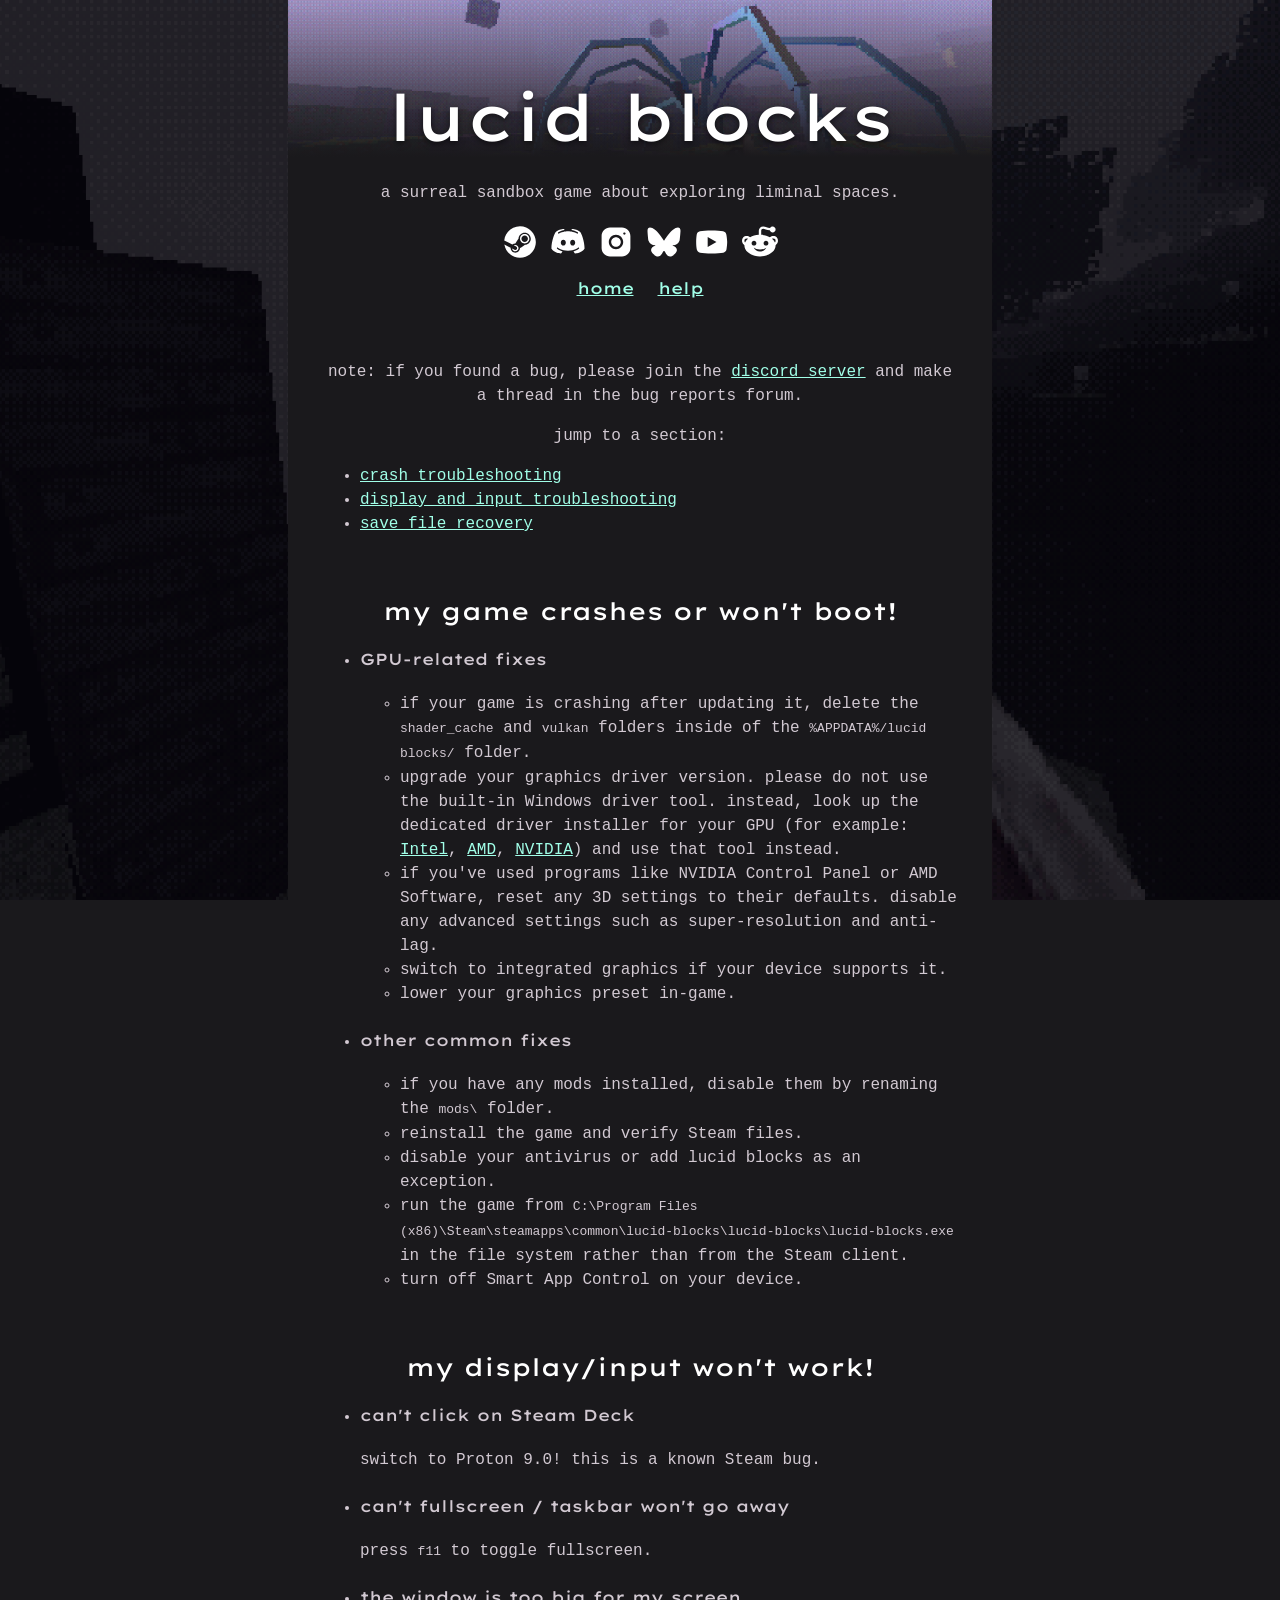
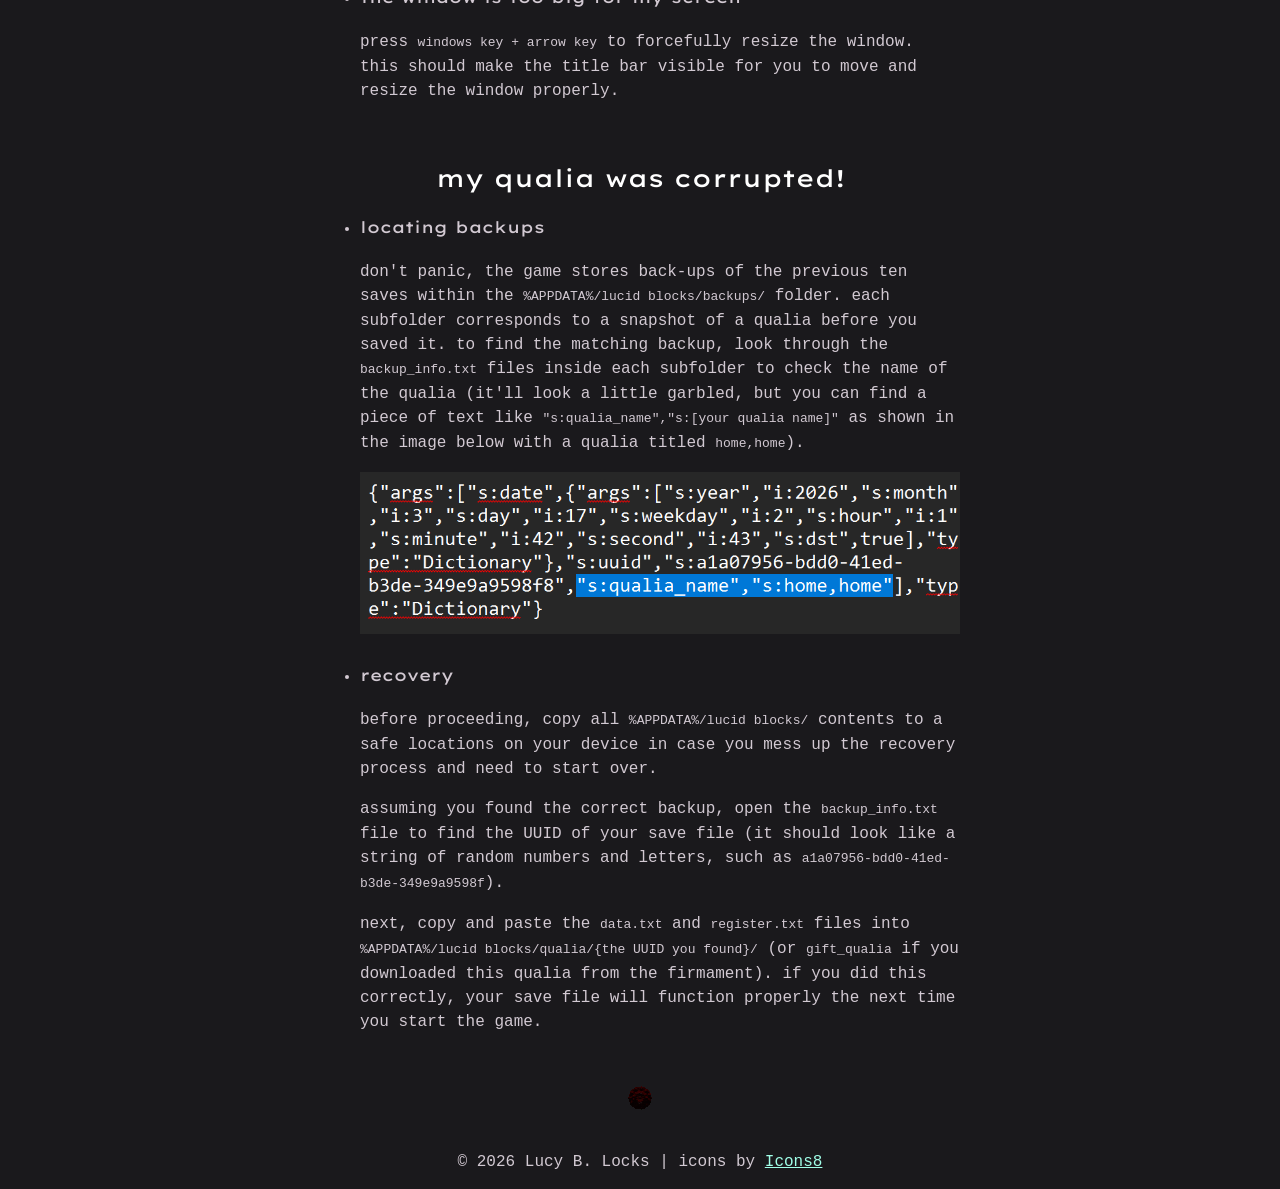
==== help.html @ 42e0522e "A lot more fanart, slight content fixes" ====
<!DOCTYPE HTML>
<html lang="en">
	<head>
		<title>lucid blocks help</title>
		<meta charset="utf-8" />
		<meta name="viewport" content="width=device-width, initial-scale=1, user-scalable=no" />
		<meta name="description" content="Lucid Blocks: A psychedelic voxel game about exploring liminal spaces.">
		<link rel="stylesheet" href="styles.css" />
        <link rel="preconnect" href="https://fonts.googleapis.com">
        <link rel="preconnect" href="https://fonts.gstatic.com" crossorigin>
        <link href="https://fonts.googleapis.com/css2?family=Lexend+Giga:wght@100..900&display=swap" rel="stylesheet">
		<link rel="icon" type="image/x-icon" href="images/icons/favicon.png">

		<script type="application/ld+json">
		{
		"@context": "https://schema.org",
		"@type": "TechArticle",
		"headline": "Lucid Blocks Help & Troubleshooting",
		"url": "https://lucidblocks.com/help.html",
		"description": "Troubleshooting guide for Lucid Blocks covering crashes, display and input issues, and save file recovery.",
		"about": {
			"@type": "VideoGame",
			"@id": "https://lucidblocks.com/#game"
		},
		"author": {
			"@type": "Person",
			"name": "Eric Alfaro",
			"url": "https://ericalfaro.dev"
		},
		"articleSection": ["Crash Troubleshooting", "Display and Input Troubleshooting", "Save File Recovery"]
		}
		</script>
	</head>
	<body>
		<div class="banner">
			<h1>lucid blocks</h1>
		</div>

		<section id="intro">
			<p>a surreal sandbox game about exploring liminal spaces. </p>
		</section>

		<nav id="social">
			<a target="_blank" class="icon" href="https://store.steampowered.com/app/3495730/Lucid_Blocks/"><img alt="Clickable link to the Lucid Blocks Steam page" src="images/icons/steam.svg"/></a>
			<a target="_blank" class="icon" href="https://discord.gg/lucidblocks">                   <img alt="Clickable link to the Lucid Blocks Discord server" src="images/icons/discord.svg"/></a>
			<a target="_blank" class="icon" href="https://www.instagram.com/lucy.b.locks/">                <img alt="Clickable link to the Lucid Blocks Instagram" src="images/icons/instagram.svg"/></a>
			<a target="_blank" class="icon" href="https://bsky.app/profile/ericalfaro.dev">                 <img alt="Clickable link to the Lucid Blocks Bluesky" src="images/icons/bluesky.svg"/></a>
			<a target="_blank" class="icon" href="www.youtube.com/@lucy_b_locks"><img alt="Clickable link to the Lucid Blocks YouTube channel" src="images/icons/youtube.svg"/></a>
			<a target="_blank" class="icon" href="https://www.reddit.com/r/LucidBlocks/"><img alt="Clickable link to the Lucid Blocks subreddit" src="images/icons/reddit.svg"/></a>
		</nav>

		<nav id="websiteNavigation">
			<ul>
				<li><a href="index.html">home</a></li>
				<li><a href="help.html">help</a></li>
			</ul>
		</nav>

		<main>
			<section>
				<p>note: if you found a bug, please join the <a href="https://discord.gg/lucidblocks">discord server</a> and make a thread in the bug reports forum.</p>
				<p>jump to a section:</p>
				<ul>
					<li><a href="#crash">crash troubleshooting</a></li>
					<li><a href="#display">display and input troubleshooting</a></li>
					<li><a href="#recovery">save file recovery</a></li>
				</ul>

			</section>
			<section class="contentSection" id="crash">
				<h2>my game crashes or won't boot!</h2>
				<ul>
					<li>
						<h4>GPU-related fixes</h4>
						<ul>
							<li>if your game is crashing after updating it, delete the <code>shader_cache</code> and <code>vulkan</code> folders inside of the <code>%APPDATA%/lucid blocks/</code> folder.</li>
							<li>upgrade your graphics driver version. please do not use the built-in Windows driver tool. instead, look up the dedicated driver installer for your GPU (for example: <a href="https://www.intel.com/content/www/us/en/support/detect.html">Intel</a>, <a href="https://www.amd.com/en/support/download/drivers.html">AMD</a>, <a href="https://www.nvidia.com/en-us/drivers/">NVIDIA</a>) and use that tool instead. </li>
							<li>if you've used programs like NVIDIA Control Panel or AMD Software, reset any 3D settings to their defaults. disable any advanced settings such as super-resolution and anti-lag.</li>
							<li>switch to integrated graphics if your device supports it.</li>

							<li>lower your graphics preset in-game.</li>
						</ul>
					</li>
					<li>
						<h4>other common fixes</h4>
						<ul>
							<li>if you have any mods installed, disable them by renaming the <code>mods\</code> folder.</li>
							<li>reinstall the game and verify Steam files.</li>
							<li>disable your antivirus or add lucid blocks as an exception.</li>
							<li>run the game from <code>C:\Program Files (x86)\Steam\steamapps\common\lucid-blocks\lucid-blocks\lucid-blocks.exe</code> in the file system rather than from the Steam client.</li>
							<li>turn off Smart App Control on your device.</li>
						</ul>
					</li>
				</ul>
			</section>
						<section class="contentSection" id="display">
				<h2>my display/input won't work!</h2>
				<ul>
					<li>
						<h4>can't click on Steam Deck</h4>
						<p>switch to Proton 9.0! this is a known Steam bug.</p>
					</li>
					<li>
						<h4>can't fullscreen / taskbar won't go away</h4>
						<p>press <code>f11</code> to toggle fullscreen.</p>
					</li>
					<li>
						<h4>the window is too big for my screen</h4>
						<p>press <code>windows key + arrow key</code> to forcefully resize the window. this should make the title bar visible for you to move and resize the window properly.</p>
					</li>
				</ul>
			</section>
			<section class="contentSection" id="recovery">
				<h2>my qualia was corrupted!</h2>

				<ul>
					<li>
						<h4>locating backups</h4>
						<p>don't panic, the game stores back-ups of the previous ten saves within the <code>%APPDATA%/lucid blocks/backups/</code> folder. each subfolder corresponds to a snapshot of a qualia before you saved it. to find the matching backup, look through the <code>backup_info.txt</code> files inside each subfolder to check the name of the qualia (it'll look a little garbled, but you can find a piece of text like <code>"s:qualia_name","s:[your qualia name]"</code> as shown in the image below with a qualia titled <code>home,home</code>).</p>
						<img src="images/qualia_name.png" class="articleimg"/>
					</li>
					<li>
						<h4>recovery</h4>
						<p>before proceeding, copy all <code>%APPDATA%/lucid blocks/</code> contents to a safe locations on your device in case you mess up the recovery process and need to start over.</p>

						<p>assuming you found the correct backup, open the <code>backup_info.txt</code> file to find the UUID of your save file (it should look like a string of random numbers and letters, such as <code>a1a07956-bdd0-41ed-b3de-349e9a9598f</code>).</p>

						<p>next, copy and paste the <code>data.txt</code> and <code>register.txt</code> files into <code>%APPDATA%/lucid blocks/qualia/{the UUID you found}/</code> (or <code>gift_qualia</code> if you downloaded this qualia from the firmament). if you did this correctly, your save file will function properly the next time you start the game.</p>
					</li>

				</ul>
			</section>
		</main>

		<img loading="lazy" alt="Moving image of an Ofanim" src="images/tiny_fractal.gif"/>

		<footer>
			<p>© 2026 Lucy B. Locks | icons by <a href="https://icons8.com/">Icons8</a></p>
		</footer>

		<script src="fanart.js"></script>
	</body>
</html>
---- styles.css ----
html {
    cursor: pointer;
    cursor: help;
    cursor: progress;
    height: 100%;
    width: 100%;

    cursor: url("images/hand.png"), auto;
    background: rgb(26, 25, 28) url("images/forest.webp");
    background-attachment: fixed;
    background-size: cover;
    background-position: center;
    background-repeat: no-repeat;

    margin: 0;
    padding: 0;
    scroll-behavior: smooth;
}

section {
    padding: 0.5em;
    margin: 0.5em;
}

.banner {
    margin: 0;
    padding: 0;
    background: linear-gradient(
        to bottom,
        rgba(26, 25, 28, 0.0) 0%,    /* adjust top opacity */
        rgba(26, 25, 28, 1.0) 100%   /* fully transparent at bottom */
      ),
    url('images/lsd_dream_emulator_spider.webp') no-repeat center center;

    background-repeat: no-repeat;
    background-size: 100% auto;
    background-clip: padding-box;
    max-width: 100%;
}

.banner h1 {
    text-shadow: 0 2px 6px rgba(0, 0, 0, 0.6);
}

#websiteNavigation {
	display: flex;
    justify-content: center; 
    align-items: center;
}

#websiteNavigation ul {
    padding: 0;
    margin: 0;
    list-style: none;
    display: flex;
}

#websiteNavigation li {
    padding: 0;
    margin: 0;
}

#websiteNavigation li a {
    display: block;
    padding: 0.75em;
}

.screenshot {
    width: 1920;
    height: 1080;
    background-color: rgb(26, 25, 28);
}

.icon img {
    width: 50;
    height: 50;
}

.embedded-image {
    display: block;
    margin: auto;
}

.fanart-image {
    display: block;
    margin: 0 auto;
    max-width: 80%;
    height: auto;
    width: auto;
    border-radius: 0.15em;
}

button {
    background: #111;
    color: rgb(168, 163, 168);
    border: 2px solid #444;
    padding: 10px 18px;
    border-radius: 2px;
    font-size: 16px;
    font-family: inherit;
    cursor: pointer;
}

button:hover {
    background: #222;
    border-color: rgb(136, 108, 144);
    color: rgb(136, 108, 144);
}

button:active {
    transform: scale(0.98);
}

body {
    color: white;
    background-color: rgb(26, 25, 28);

    text-align: center;
    margin: auto;
    width: 55%;
    position: relative;
}

html, body { overflow-x: hidden;}

h1, h2, h3, h4, nav > ul > li > a {
    font-family: "Lexend Giga", sans-serif;
    font-optical-sizing: auto;
    font-style: normal;
    font-weight: 500;
}

h2 {
    font-size: 1.5em;
}

h3, h4 {
    font-size: 1em;
}

h1 {
    padding-top: 1.2em;
    margin-top: 0;
    font-size: 4em;
    margin-bottom: 0.1em;
}

h3 {
    margin-bottom: 2.0em;
    margin-top: 2.0em;
}

p, ul {
    line-height: 1.5em;
    color: rgb(210, 201, 210);
    font-family: 'Courier New', Courier, monospace;
}

ul {
    text-align: left;
}

a {
    color: rgb(161, 255, 232);
}

main, footer {
    margin: 0.5em;
    padding: 0.5em;
}

#intro {
    margin-top: 0.1em;
    padding-top: 0.1em;
    margin-bottom: 0.1em;
    padding-bottom: 0.1em;
}


.gallery {
    display: grid;
    grid-template-columns: repeat(2, 1fr);
    grid-template-rows: auto;
    grid-gap: 0.25em;
    padding-bottom: 0.5em;
}

.articleimg {
    width: 100%;
    object-fit: cover; 
}

.gallery img {
    width: 100%;
    object-fit: cover;         /* fill the container, cropping if necessary */
    object-position: bottom;   /* keep the bottom of the image visible */
    aspect-ratio: 16 / 9;     /* enforce 9:16 ratio for the container */
    border-radius: 0.15em;
}

.icon img {
    width: 2.25em;
    padding-left: 0.25em;
    padding-right: 0.25em;
}

.video-wrapper {
    position: relative; padding-bottom: 56.25%; /* 16:9 */
}

.video-wrapper iframe {
    position: absolute; top: 0; left: 0; width: 100%; height: 100%;
}

@media (width <= 1000px) {
    body {
        width: 80%;
    }
}

@media (width <= 800px) {
    html {
        background-image: none
    }

    .gallery {
        display: inline;
        grid-gap: 0.5em;
    }

    h1 {
        font-size: 2em;
    }

    section, footer {
        margin-left: 0;
        margin-right: 0;
        padding-left: 0;
        padding-right: 0;
    }

    body {
        margin: 0;
        width: 100%;
    }
}
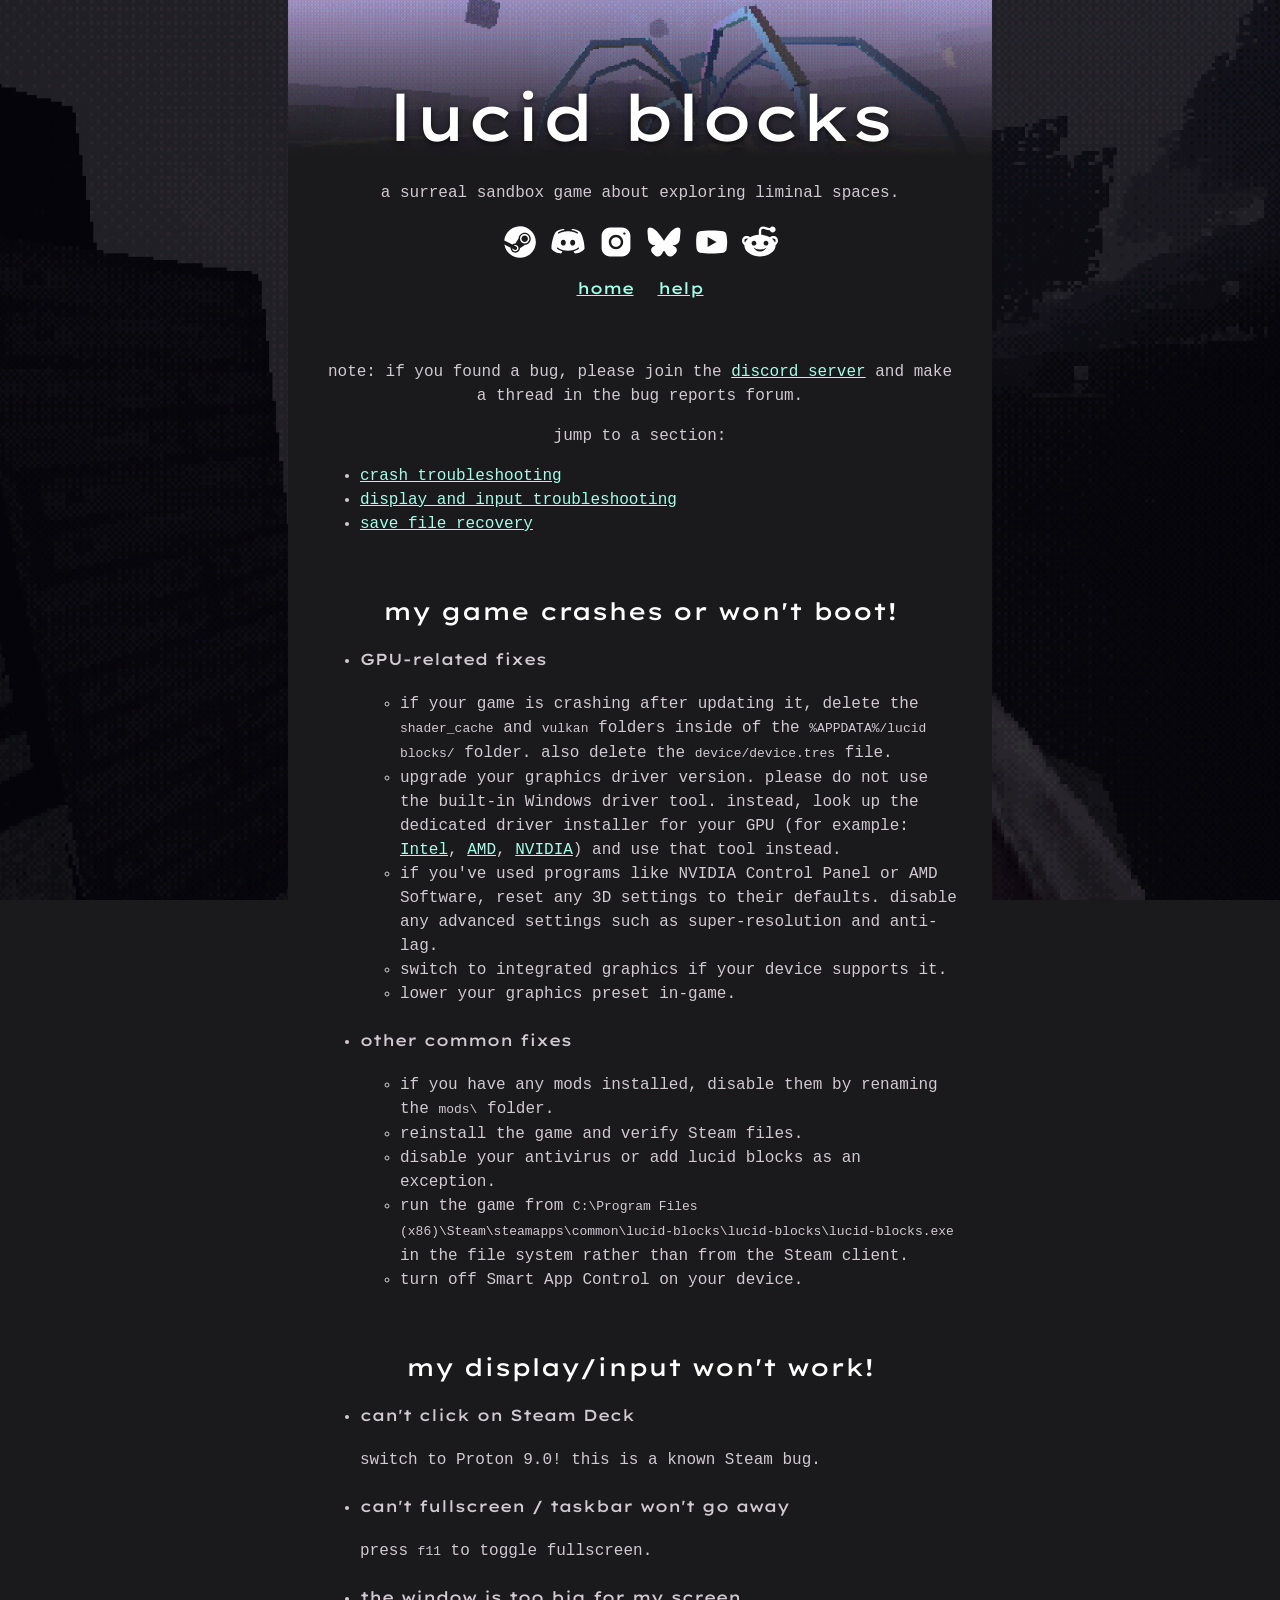
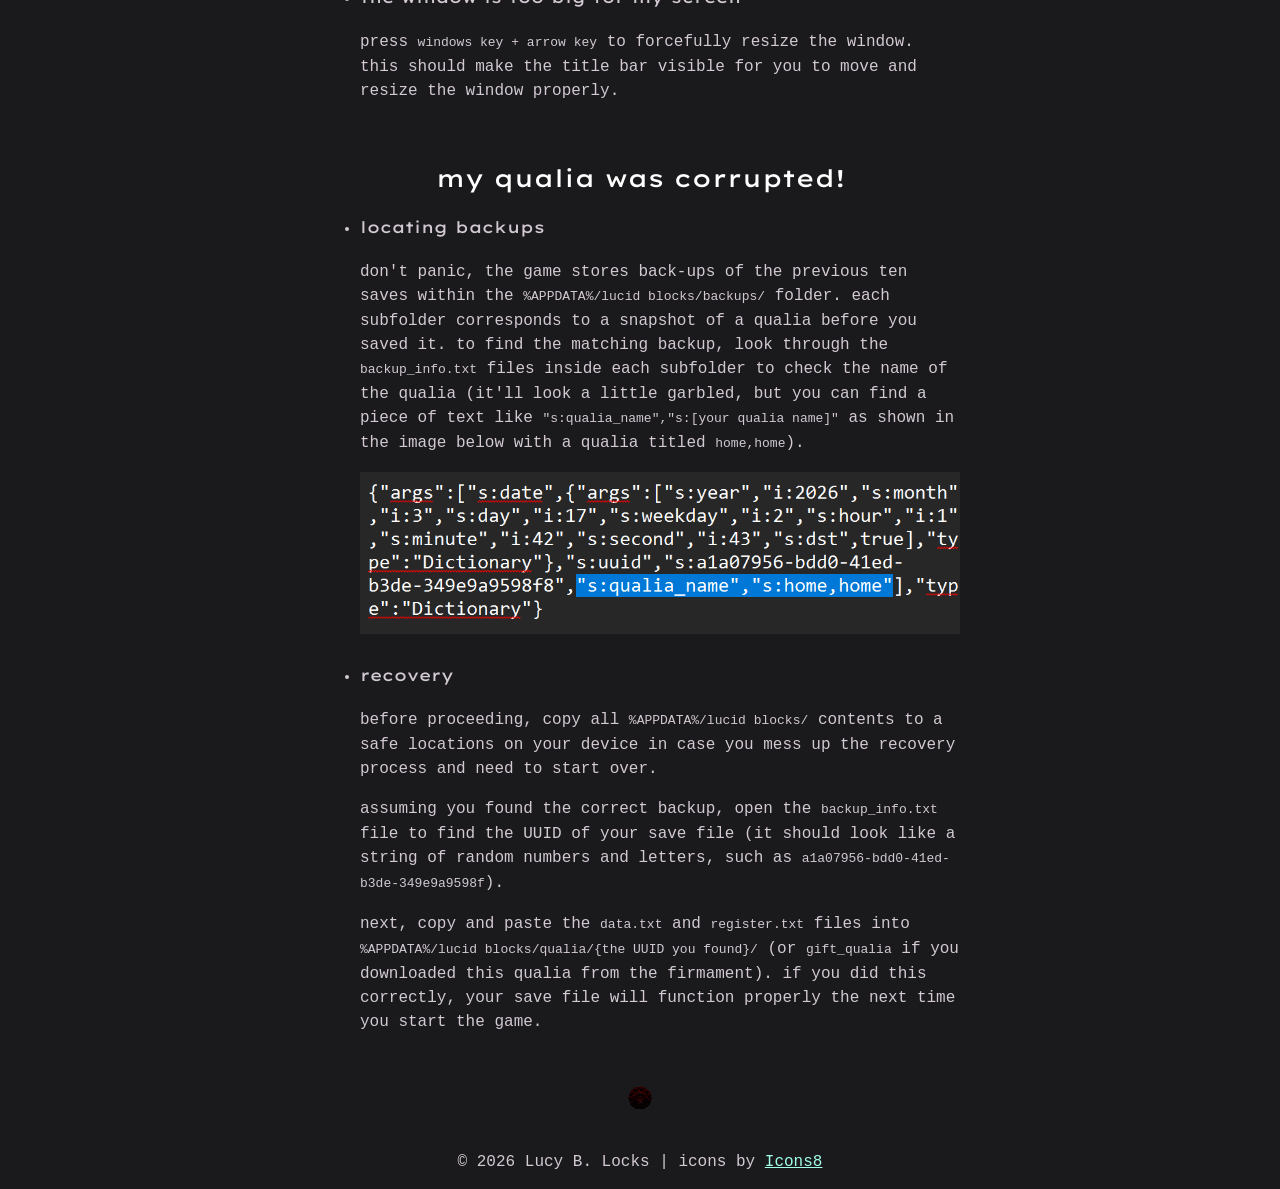
==== commit f77dcf05: "Updated website contents" ====
--- a/help.html
+++ b/help.html
@@ -73,7 +73,7 @@
 					<li>
 						<h4>GPU-related fixes</h4>
 						<ul>
-							<li>if your game is crashing after updating it, delete the <code>shader_cache</code> and <code>vulkan</code> folders inside of the <code>%APPDATA%/lucid blocks/</code> folder.</li>
+							<li>if your game is crashing after updating it, delete the <code>shader_cache</code> and <code>vulkan</code> folders inside of the <code>%APPDATA%/lucid blocks/</code> folder. also delete the <code>device/device.tres</code> file.</li>
 							<li>upgrade your graphics driver version. please do not use the built-in Windows driver tool. instead, look up the dedicated driver installer for your GPU (for example: <a href="https://www.intel.com/content/www/us/en/support/detect.html">Intel</a>, <a href="https://www.amd.com/en/support/download/drivers.html">AMD</a>, <a href="https://www.nvidia.com/en-us/drivers/">NVIDIA</a>) and use that tool instead. </li>
 							<li>if you've used programs like NVIDIA Control Panel or AMD Software, reset any 3D settings to their defaults. disable any advanced settings such as super-resolution and anti-lag.</li>
 							<li>switch to integrated graphics if your device supports it.</li>
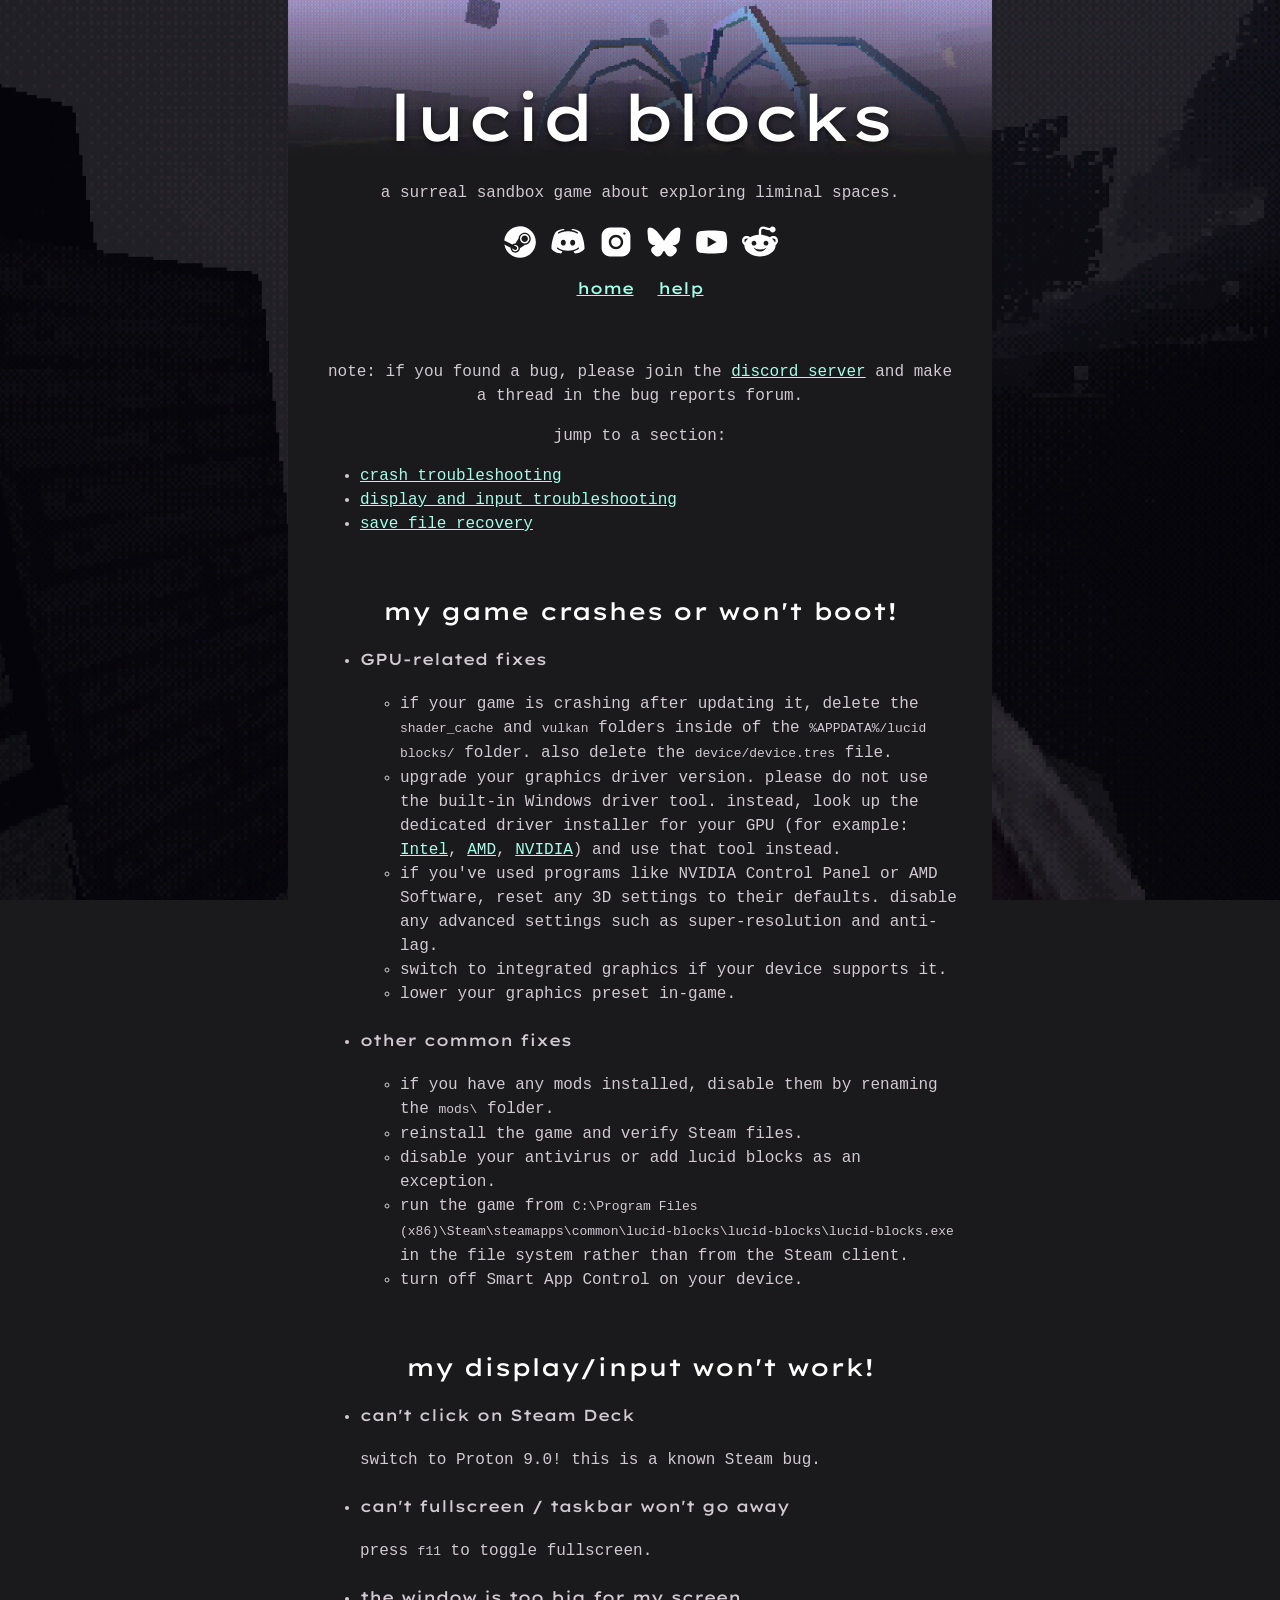
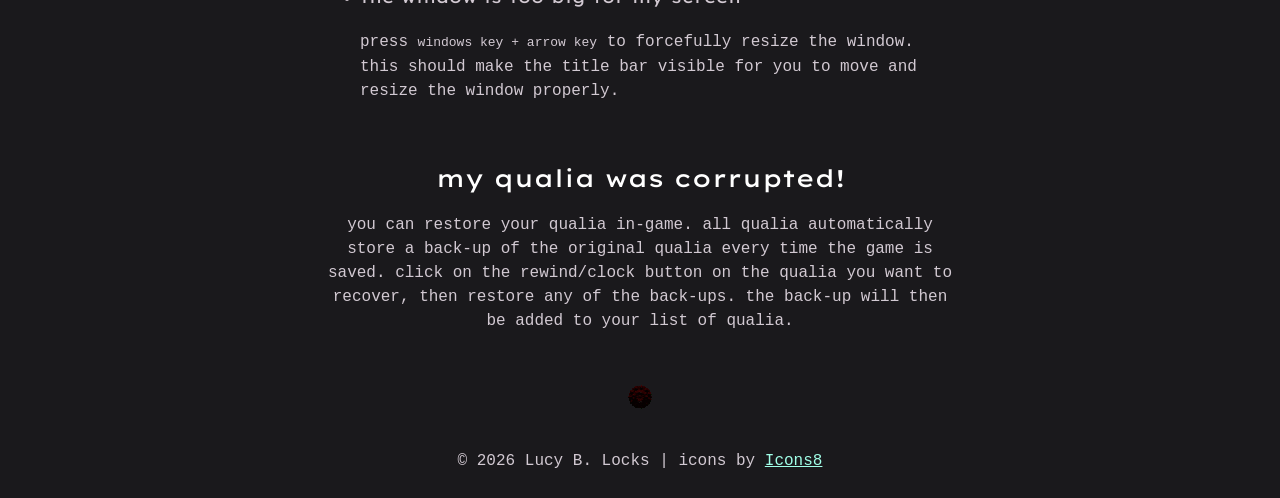
==== commit 722c0000: "Updated 3.0.4" ====
--- a/help.html
+++ b/help.html
@@ -112,23 +112,7 @@
 			</section>
 			<section class="contentSection" id="recovery">
 				<h2>my qualia was corrupted!</h2>
-
-				<ul>
-					<li>
-						<h4>locating backups</h4>
-						<p>don't panic, the game stores back-ups of the previous ten saves within the <code>%APPDATA%/lucid blocks/backups/</code> folder. each subfolder corresponds to a snapshot of a qualia before you saved it. to find the matching backup, look through the <code>backup_info.txt</code> files inside each subfolder to check the name of the qualia (it'll look a little garbled, but you can find a piece of text like <code>"s:qualia_name","s:[your qualia name]"</code> as shown in the image below with a qualia titled <code>home,home</code>).</p>
-						<img src="images/qualia_name.png" class="articleimg"/>
-					</li>
-					<li>
-						<h4>recovery</h4>
-						<p>before proceeding, copy all <code>%APPDATA%/lucid blocks/</code> contents to a safe locations on your device in case you mess up the recovery process and need to start over.</p>
-
-						<p>assuming you found the correct backup, open the <code>backup_info.txt</code> file to find the UUID of your save file (it should look like a string of random numbers and letters, such as <code>a1a07956-bdd0-41ed-b3de-349e9a9598f</code>).</p>
-
-						<p>next, copy and paste the <code>data.txt</code> and <code>register.txt</code> files into <code>%APPDATA%/lucid blocks/qualia/{the UUID you found}/</code> (or <code>gift_qualia</code> if you downloaded this qualia from the firmament). if you did this correctly, your save file will function properly the next time you start the game.</p>
-					</li>
-
-				</ul>
+				<p>you can restore your qualia in-game. all qualia automatically store a back-up of the original qualia every time the game is saved. click on the rewind/clock button on the qualia you want to recover, then restore any of the back-ups. the back-up will then be added to your list of qualia. </p>
 			</section>
 		</main>
 
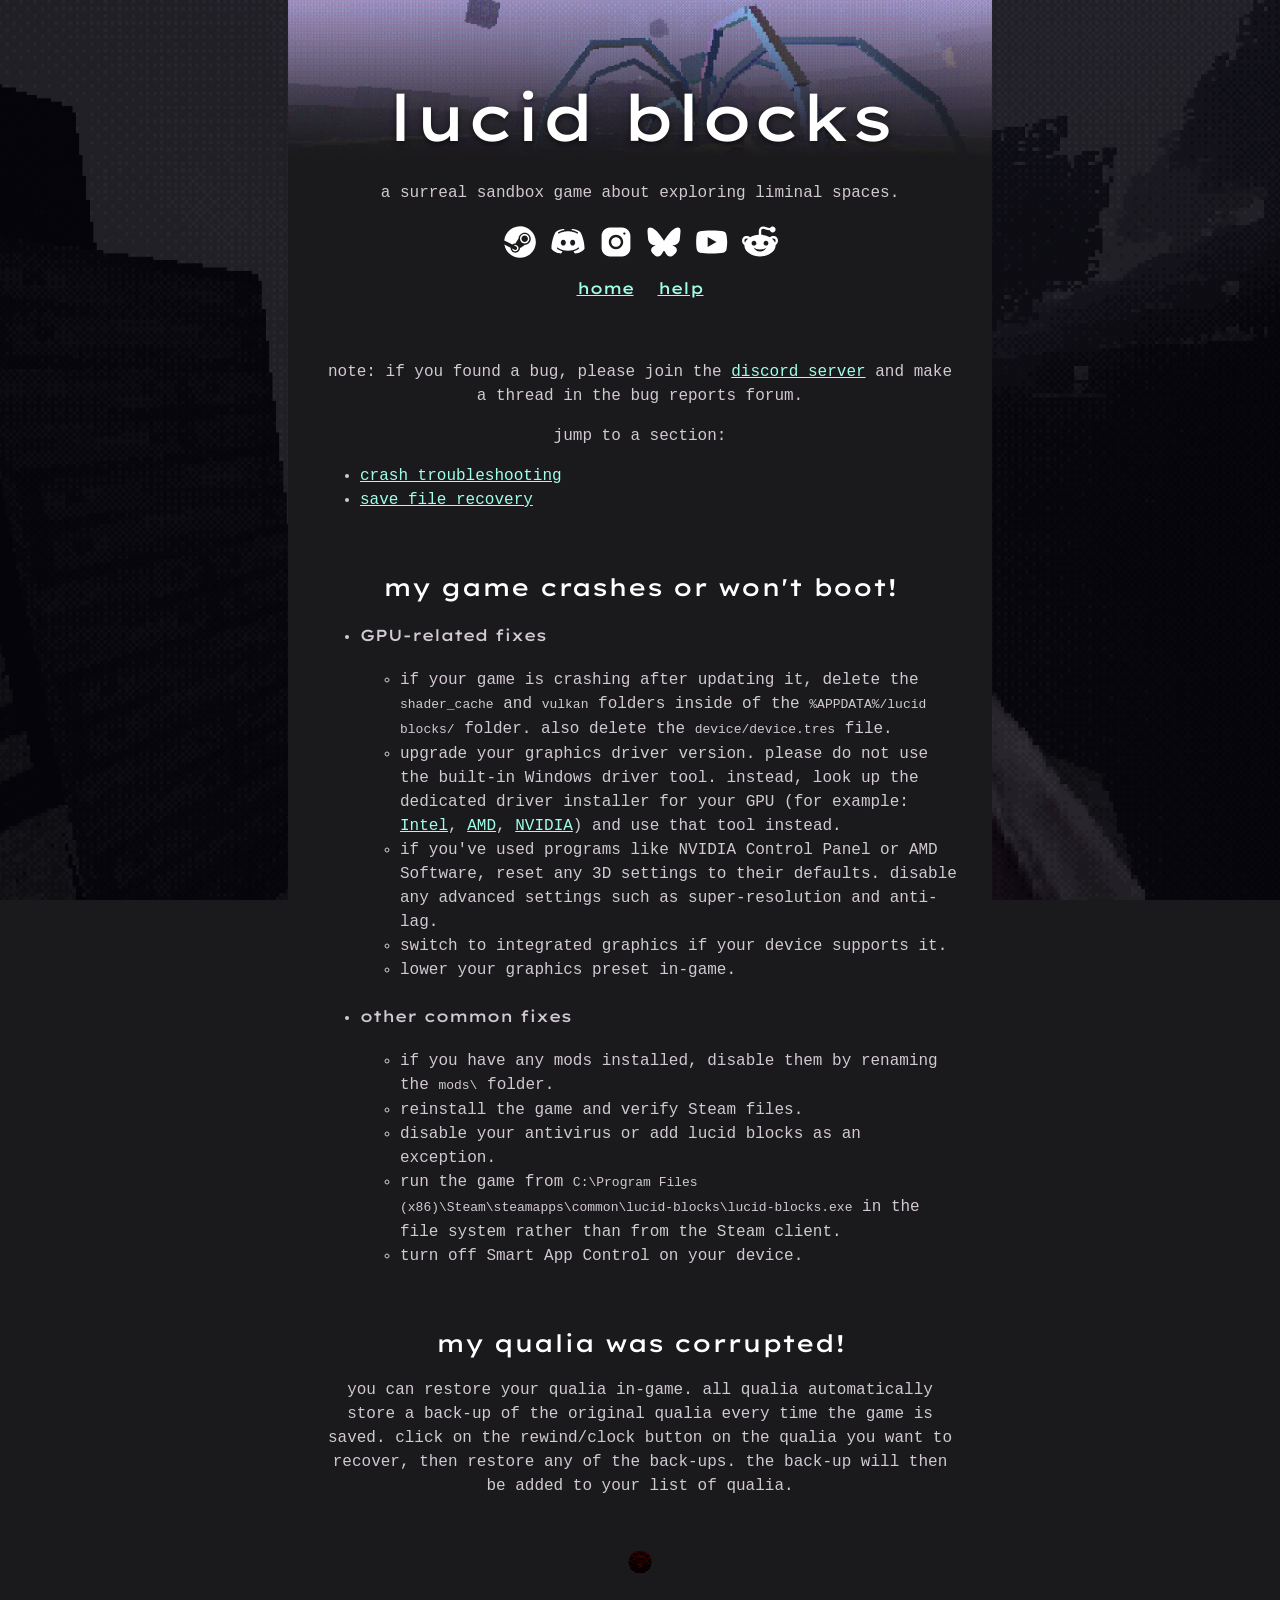
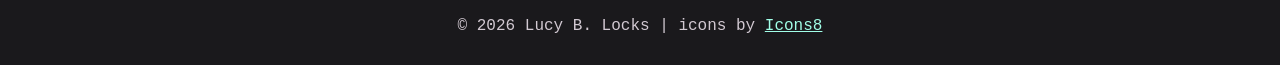
==== commit 60b1ae4d: "Minor content fixes" ====
--- a/help.html
+++ b/help.html
@@ -24,8 +24,8 @@
 		},
 		"author": {
 			"@type": "Person",
-			"name": "Eric Alfaro",
-			"url": "https://ericalfaro.dev"
+			"name": "Lucy B. Locks",
+			"url": "https://lucyblocks.com"
 		},
 		"articleSection": ["Crash Troubleshooting", "Display and Input Troubleshooting", "Save File Recovery"]
 		}
@@ -62,7 +62,6 @@
 				<p>jump to a section:</p>
 				<ul>
 					<li><a href="#crash">crash troubleshooting</a></li>
-					<li><a href="#display">display and input troubleshooting</a></li>
 					<li><a href="#recovery">save file recovery</a></li>
 				</ul>
 
@@ -87,26 +86,9 @@
 							<li>if you have any mods installed, disable them by renaming the <code>mods\</code> folder.</li>
 							<li>reinstall the game and verify Steam files.</li>
 							<li>disable your antivirus or add lucid blocks as an exception.</li>
-							<li>run the game from <code>C:\Program Files (x86)\Steam\steamapps\common\lucid-blocks\lucid-blocks\lucid-blocks.exe</code> in the file system rather than from the Steam client.</li>
+							<li>run the game from <code>C:\Program Files (x86)\Steam\steamapps\common\lucid-blocks\lucid-blocks.exe</code> in the file system rather than from the Steam client.</li>
 							<li>turn off Smart App Control on your device.</li>
 						</ul>
-					</li>
-				</ul>
-			</section>
-						<section class="contentSection" id="display">
-				<h2>my display/input won't work!</h2>
-				<ul>
-					<li>
-						<h4>can't click on Steam Deck</h4>
-						<p>switch to Proton 9.0! this is a known Steam bug.</p>
-					</li>
-					<li>
-						<h4>can't fullscreen / taskbar won't go away</h4>
-						<p>press <code>f11</code> to toggle fullscreen.</p>
-					</li>
-					<li>
-						<h4>the window is too big for my screen</h4>
-						<p>press <code>windows key + arrow key</code> to forcefully resize the window. this should make the title bar visible for you to move and resize the window properly.</p>
 					</li>
 				</ul>
 			</section>
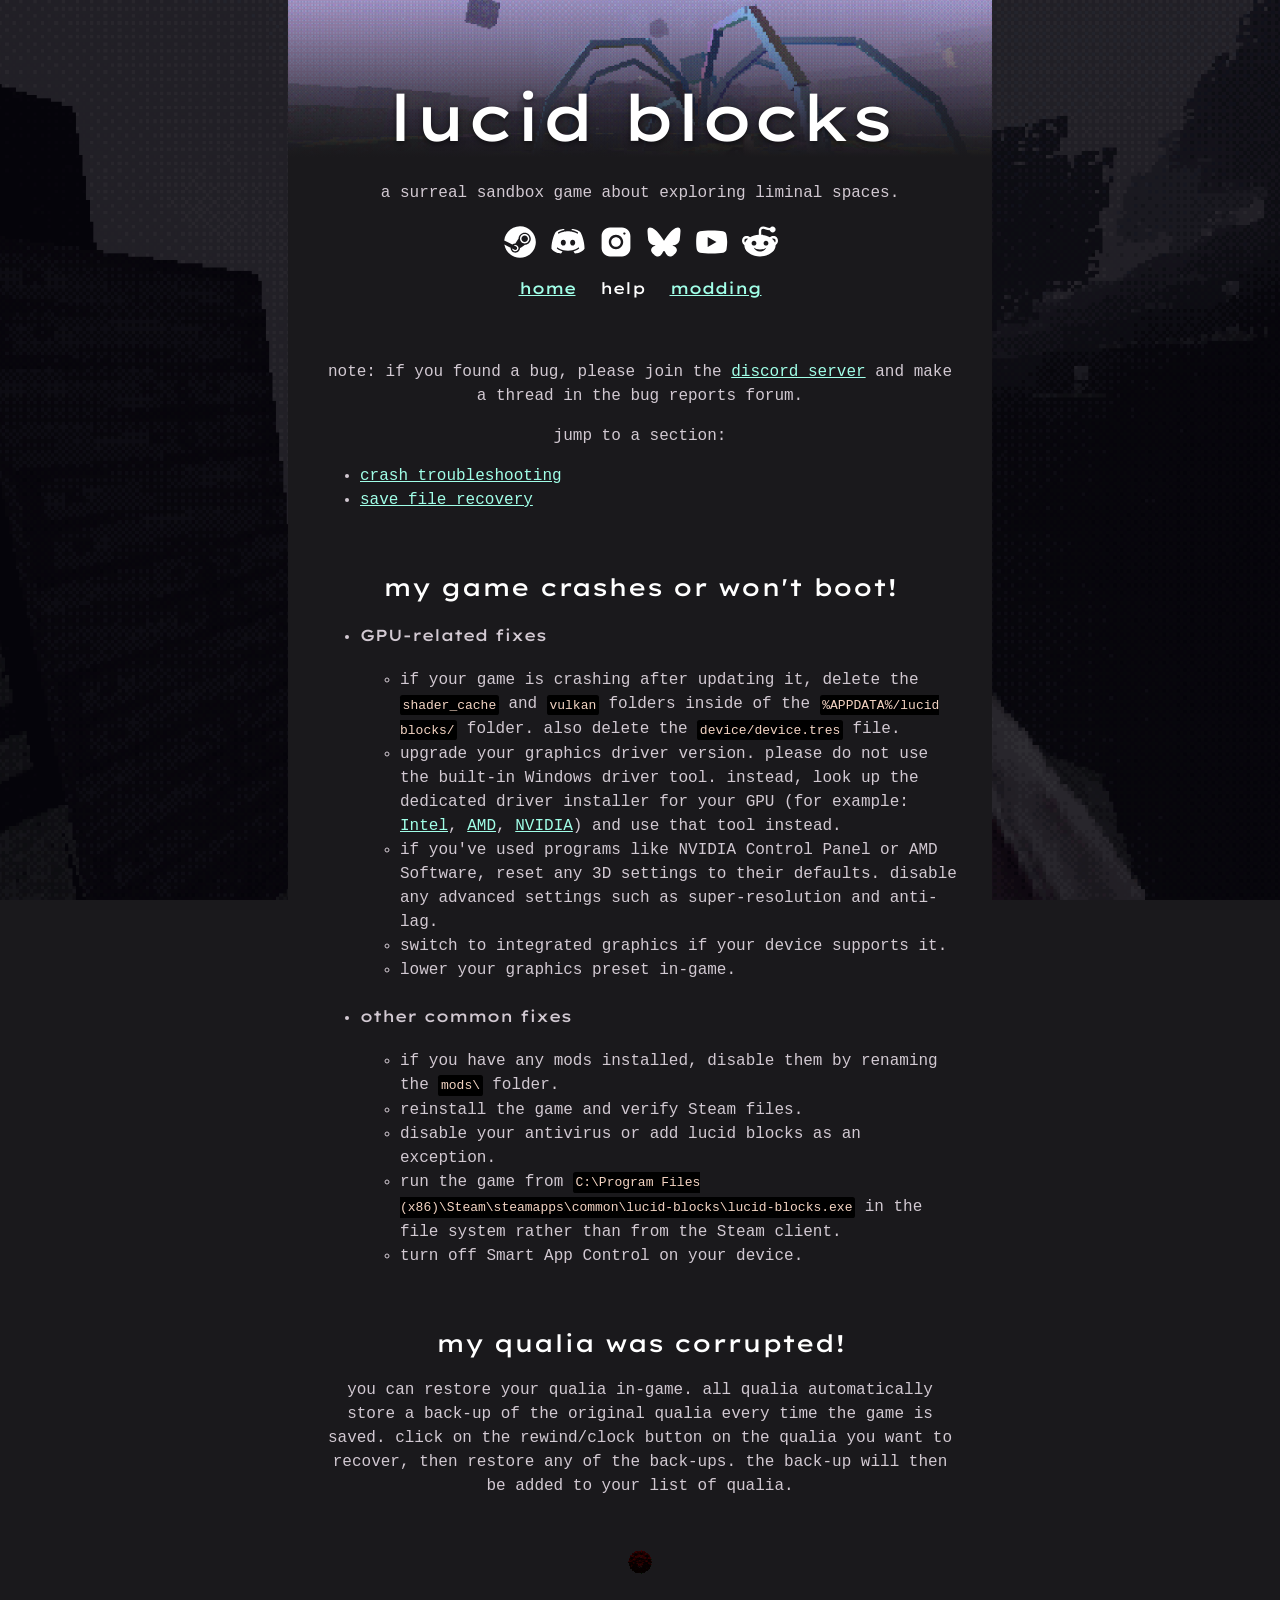
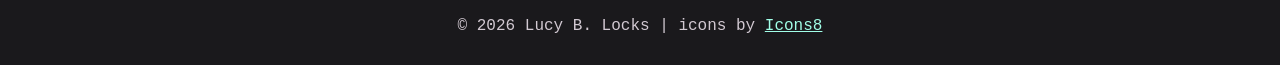
==== commit 94510911: "Added a modding page" ====
--- a/help.html
+++ b/help.html
@@ -42,9 +42,9 @@
 
 		<nav id="social">
 			<a target="_blank" class="icon" href="https://store.steampowered.com/app/3495730/Lucid_Blocks/"><img alt="Clickable link to the Lucid Blocks Steam page" src="images/icons/steam.svg"/></a>
-			<a target="_blank" class="icon" href="https://discord.gg/lucidblocks">                   <img alt="Clickable link to the Lucid Blocks Discord server" src="images/icons/discord.svg"/></a>
-			<a target="_blank" class="icon" href="https://www.instagram.com/lucy.b.locks/">                <img alt="Clickable link to the Lucid Blocks Instagram" src="images/icons/instagram.svg"/></a>
-			<a target="_blank" class="icon" href="https://bsky.app/profile/ericalfaro.dev">                 <img alt="Clickable link to the Lucid Blocks Bluesky" src="images/icons/bluesky.svg"/></a>
+			<a target="_blank" class="icon" href="https://discord.gg/lucidblocks"><img alt="Clickable link to the Lucid Blocks Discord server" src="images/icons/discord.svg"/></a>
+			<a target="_blank" class="icon" href="https://www.instagram.com/lucy.b.locks/"><img alt="Clickable link to the Lucid Blocks Instagram" src="images/icons/instagram.svg"/></a>
+			<a target="_blank" class="icon" href="https://bsky.app/profile/ericalfaro.dev"><img alt="Clickable link to the Lucid Blocks Bluesky" src="images/icons/bluesky.svg"/></a>
 			<a target="_blank" class="icon" href="www.youtube.com/@lucy_b_locks"><img alt="Clickable link to the Lucid Blocks YouTube channel" src="images/icons/youtube.svg"/></a>
 			<a target="_blank" class="icon" href="https://www.reddit.com/r/LucidBlocks/"><img alt="Clickable link to the Lucid Blocks subreddit" src="images/icons/reddit.svg"/></a>
 		</nav>
@@ -52,7 +52,8 @@
 		<nav id="websiteNavigation">
 			<ul>
 				<li><a href="index.html">home</a></li>
-				<li><a href="help.html">help</a></li>
+				<li><a href="help.html" class="current">help</a></li>
+				<li><a href="modding.html">modding</a></li>
 			</ul>
 		</nav>
 
@@ -103,7 +104,5 @@
 		<footer>
 			<p>© 2026 Lucy B. Locks | icons by <a href="https://icons8.com/">Icons8</a></p>
 		</footer>
-
-		<script src="fanart.js"></script>
 	</body>
 </html>
--- a/styles.css
+++ b/styles.css
@@ -44,7 +44,7 @@
 
 #websiteNavigation {
 	display: flex;
-    justify-content: center; 
+    justify-content: center;
     align-items: center;
 }
 
@@ -150,18 +150,23 @@
     margin-top: 2.0em;
 }
 
-p, ul {
+p, ul, ol {
     line-height: 1.5em;
     color: rgb(210, 201, 210);
     font-family: 'Courier New', Courier, monospace;
 }
 
-ul {
+ul, ol {
     text-align: left;
 }
 
 a {
     color: rgb(161, 255, 232);
+}
+
+a.current {
+    color: rgb(255, 255, 255);
+    text-decoration:  none;
 }
 
 main, footer {
@@ -187,7 +192,7 @@
 
 .articleimg {
     width: 100%;
-    object-fit: cover; 
+    object-fit: cover;
 }
 
 .gallery img {
@@ -244,3 +249,10 @@
         width: 100%;
     }
 }
+
+code {
+    color: rgb(243, 211, 194);
+    background-color: black;
+    padding: 0.2em;
+    border-radius: 0.2em;
+}
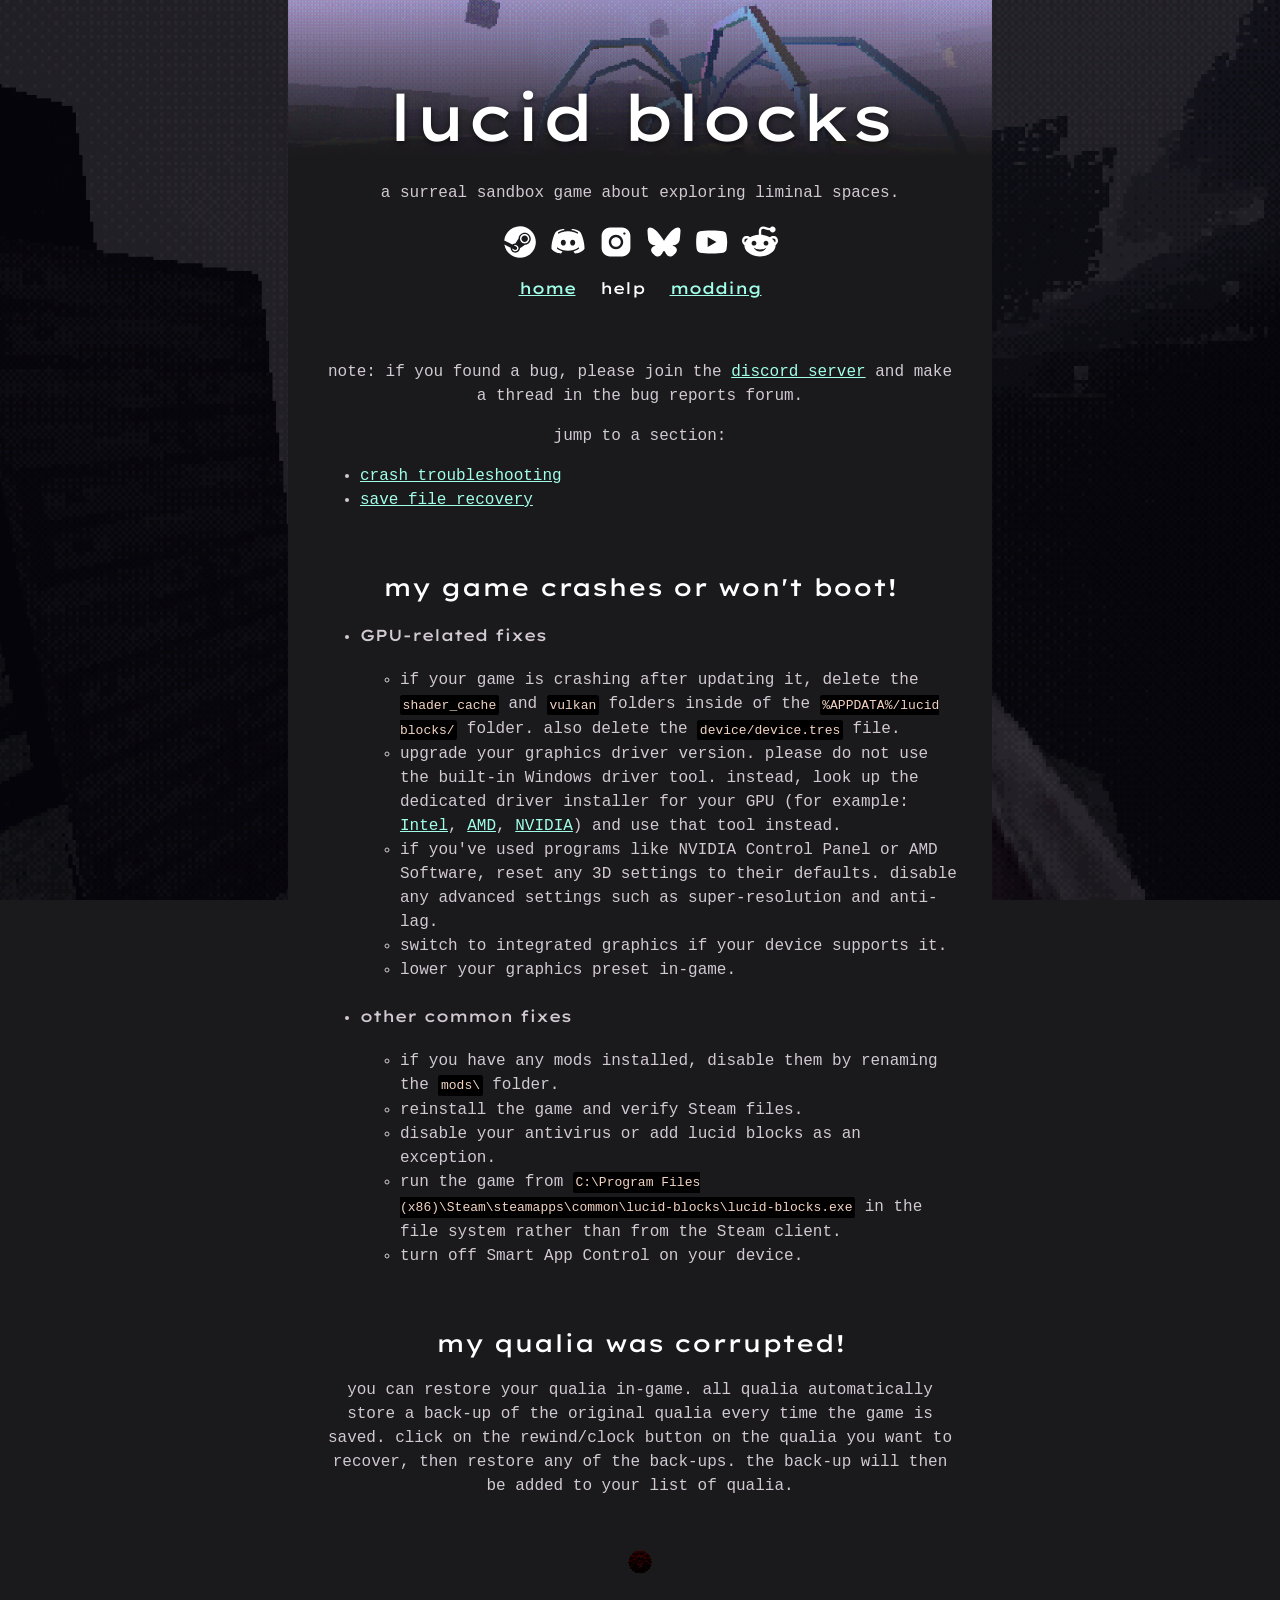
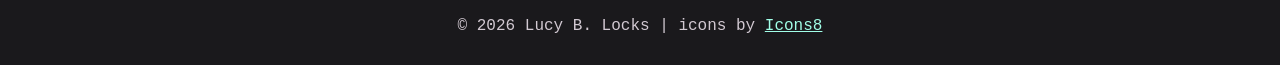
==== commit 47fbf0fc: "Fixed broken links" ====
--- a/help.html
+++ b/help.html
@@ -44,7 +44,7 @@
 			<a target="_blank" class="icon" href="https://store.steampowered.com/app/3495730/Lucid_Blocks/"><img alt="Clickable link to the Lucid Blocks Steam page" src="images/icons/steam.svg"/></a>
 			<a target="_blank" class="icon" href="https://discord.gg/lucidblocks"><img alt="Clickable link to the Lucid Blocks Discord server" src="images/icons/discord.svg"/></a>
 			<a target="_blank" class="icon" href="https://www.instagram.com/lucy.b.locks/"><img alt="Clickable link to the Lucid Blocks Instagram" src="images/icons/instagram.svg"/></a>
-			<a target="_blank" class="icon" href="https://bsky.app/profile/ericalfaro.dev"><img alt="Clickable link to the Lucid Blocks Bluesky" src="images/icons/bluesky.svg"/></a>
+			<a target="_blank" class="icon" href="https://bsky.app/profile/lucyblocks.com"><img alt="Clickable link to the Lucid Blocks Bluesky" src="images/icons/bluesky.svg"/></a>
 			<a target="_blank" class="icon" href="www.youtube.com/@lucy_b_locks"><img alt="Clickable link to the Lucid Blocks YouTube channel" src="images/icons/youtube.svg"/></a>
 			<a target="_blank" class="icon" href="https://www.reddit.com/r/LucidBlocks/"><img alt="Clickable link to the Lucid Blocks subreddit" src="images/icons/reddit.svg"/></a>
 		</nav>
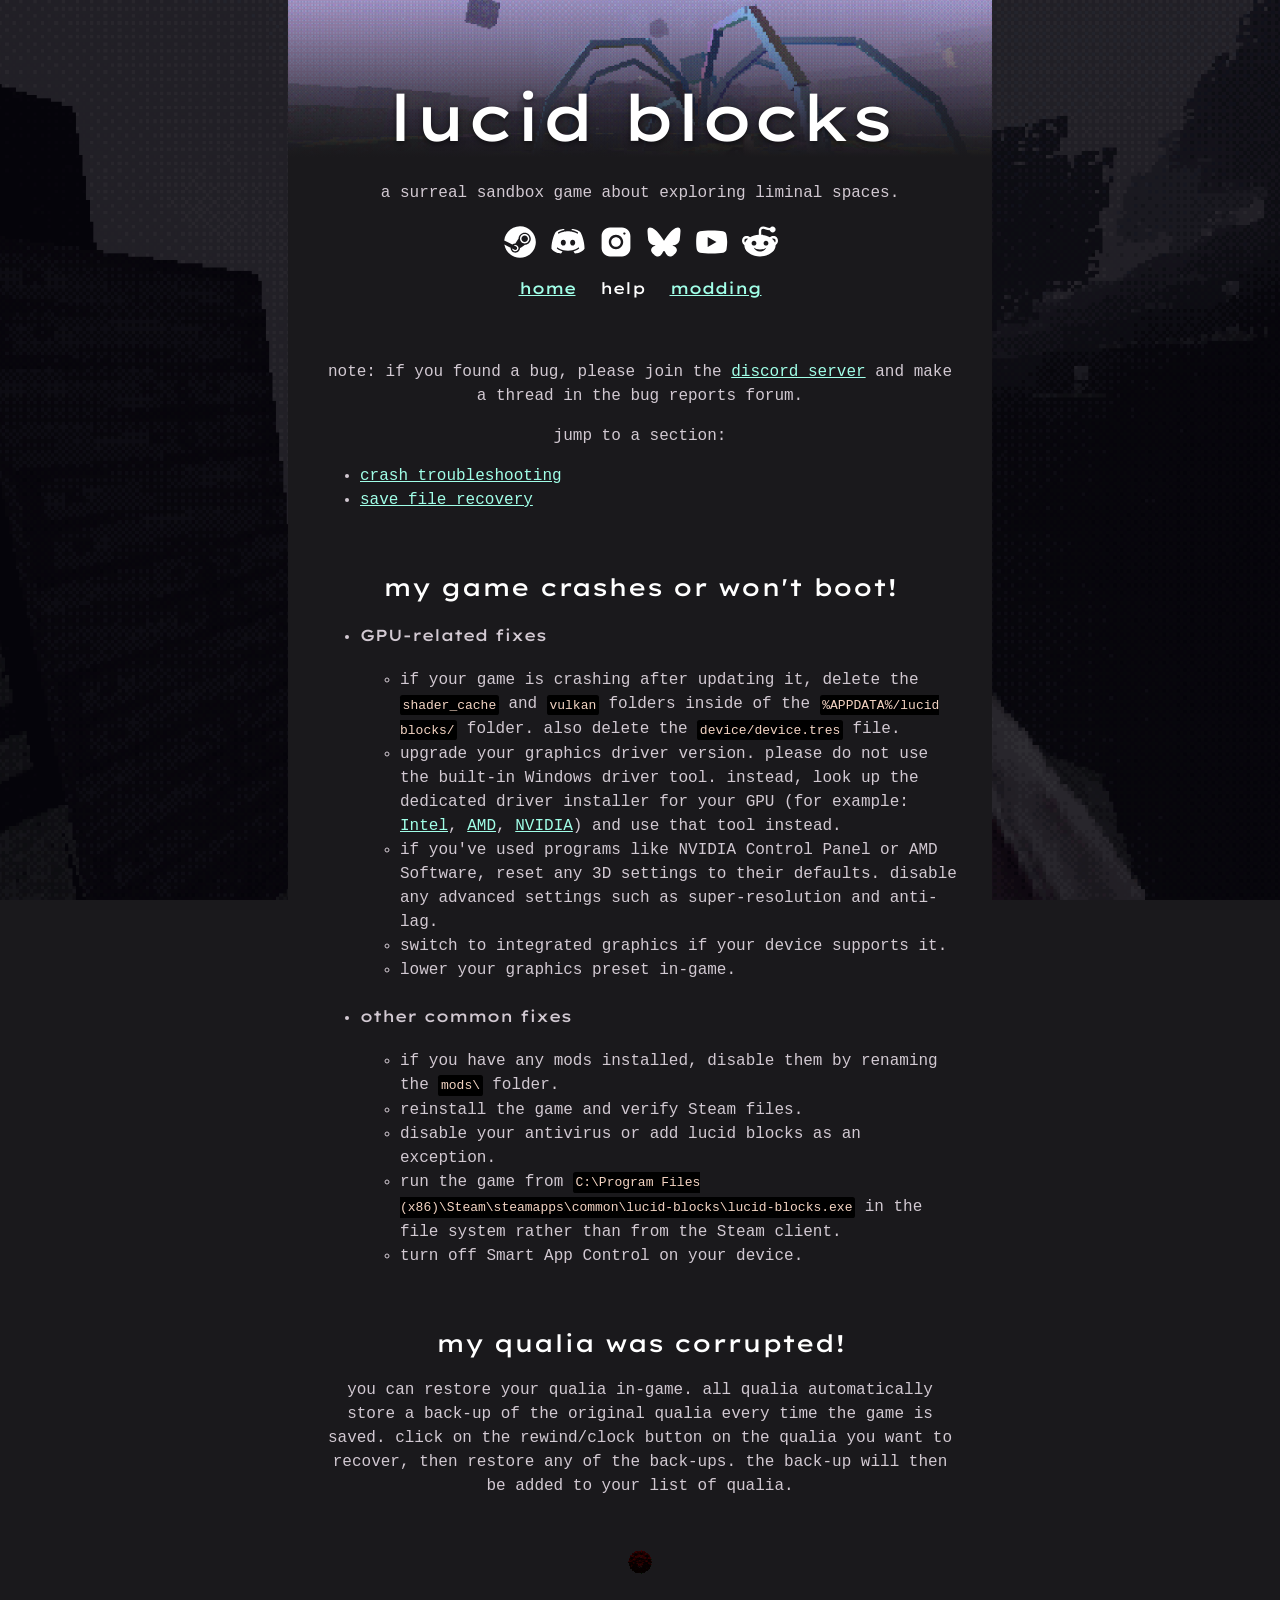
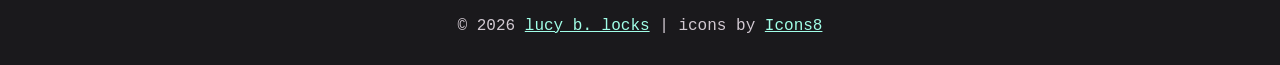
==== commit 073edac7: "Updated website content" ====
--- a/help.html
+++ b/help.html
@@ -102,7 +102,7 @@
 		<img loading="lazy" alt="Moving image of an Ofanim" src="images/tiny_fractal.gif"/>
 
 		<footer>
-			<p>© 2026 Lucy B. Locks | icons by <a href="https://icons8.com/">Icons8</a></p>
+			<p>© 2026 <a href="https://lucyblocks.com">lucy b. locks</a> | icons by <a href="https://icons8.com/">Icons8</a></p>
 		</footer>
 	</body>
 </html>
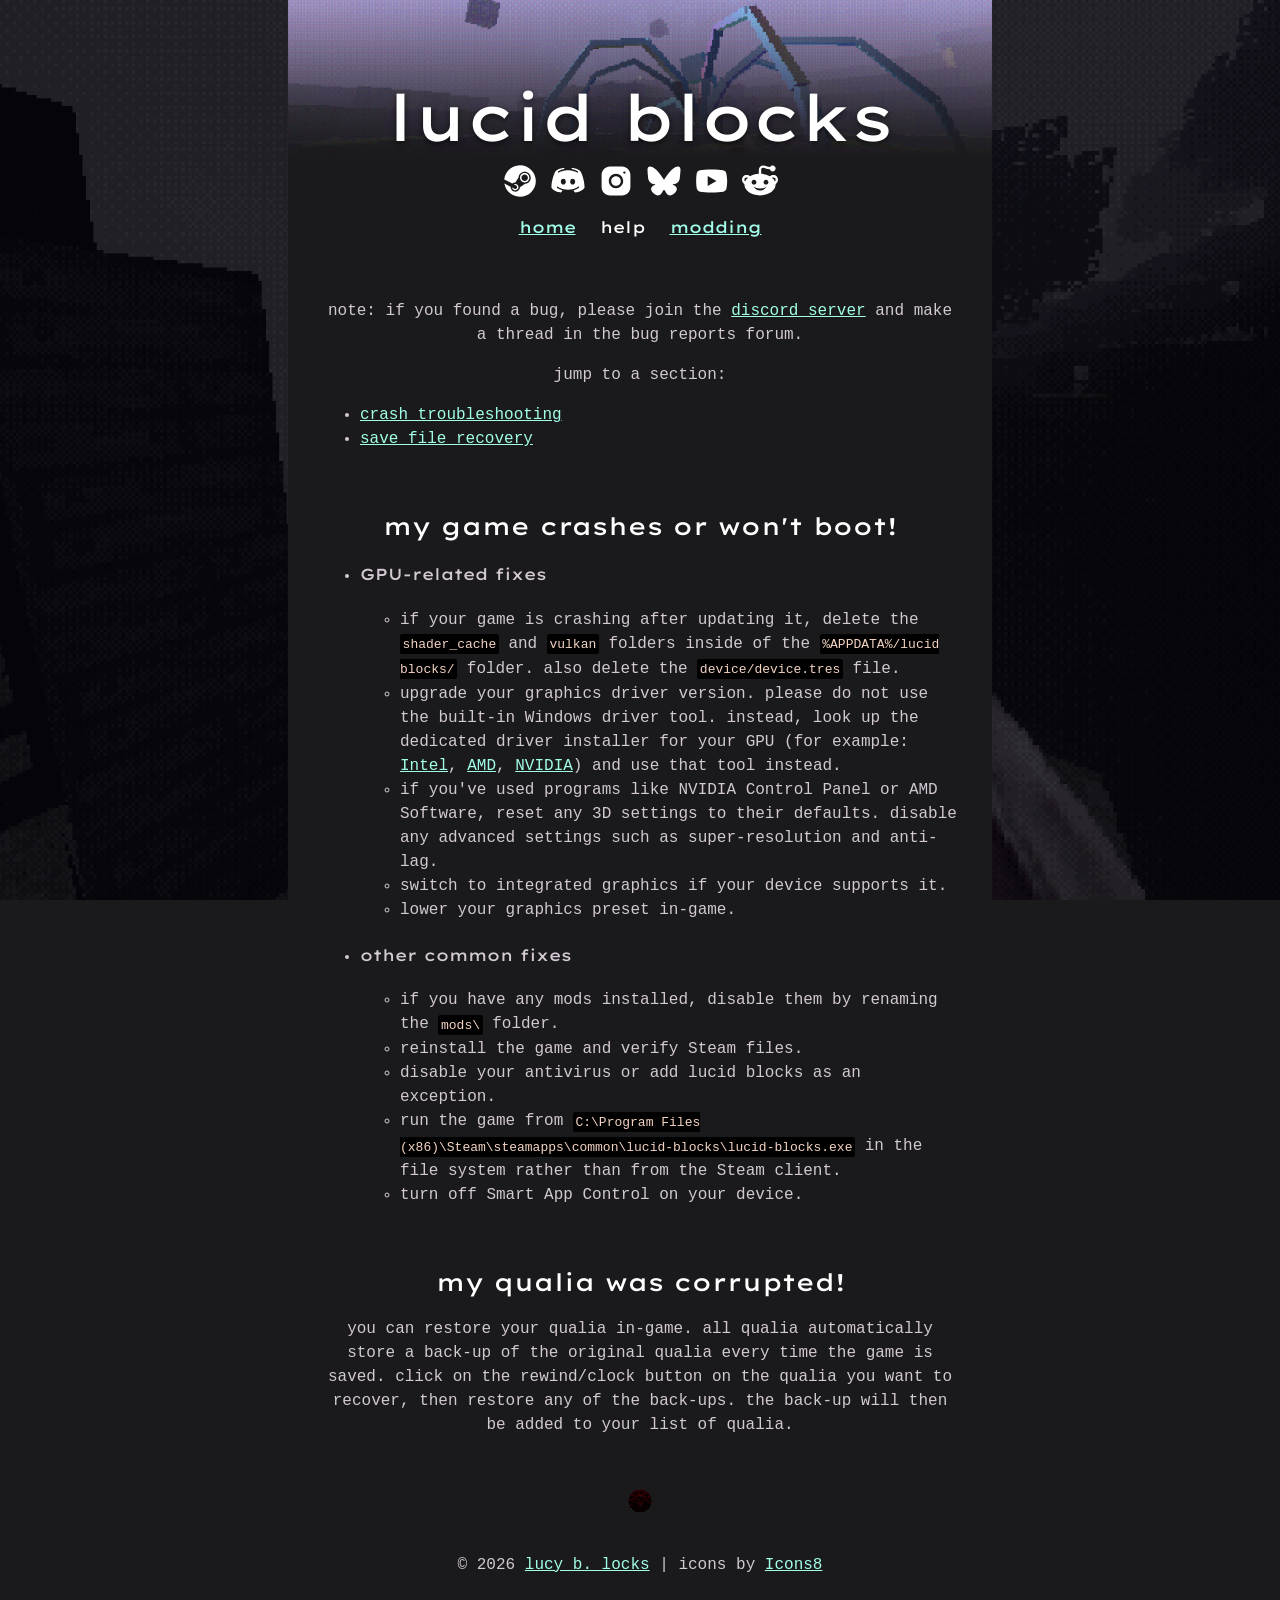
==== commit 9d2a2560: "Plushie link" ====
--- a/help.html
+++ b/help.html
@@ -35,11 +35,7 @@
 		<div class="banner">
 			<h1>lucid blocks</h1>
 		</div>
-
-		<section id="intro">
-			<p>a surreal sandbox game about exploring liminal spaces. </p>
-		</section>
-
+		
 		<nav id="social">
 			<a target="_blank" class="icon" href="https://store.steampowered.com/app/3495730/Lucid_Blocks/"><img alt="Clickable link to the Lucid Blocks Steam page" src="images/icons/steam.svg"/></a>
 			<a target="_blank" class="icon" href="https://discord.gg/lucidblocks"><img alt="Clickable link to the Lucid Blocks Discord server" src="images/icons/discord.svg"/></a>
--- a/styles.css
+++ b/styles.css
@@ -123,7 +123,7 @@
 
 html, body { overflow-x: hidden;}
 
-h1, h2, h3, h4, nav > ul > li > a {
+h1, h2, h3, h4, nav > ul > li > a, #plushieContainer {
     font-family: "Lexend Giga", sans-serif;
     font-optical-sizing: auto;
     font-style: normal;
@@ -195,6 +195,48 @@
     object-fit: cover;
 }
 
+#plushimg {
+    padding-top: 1em;
+    filter: blur(1px);
+    opacity: 65%;
+}
+
+#plushieContainer {
+    position: relative;
+}
+
+#spinningBubblebearContainer {
+    position: absolute;
+    width: 50%;
+    height: 50%;
+    top: 25%;
+    left: 25%;
+    
+}
+
+#spinningBubblebear {
+    height: 100%;
+    border-radius: 10%; 
+    z-index: 1; 
+}
+
+#youtoozText {
+    font-size: 1.2em;
+    margin-top: 10px;
+    line-height: normal;
+    font-weight: bold;
+    color: white;
+}
+
+.stretchedLink {
+  position: absolute;
+  width: 100%;
+  height: 100%;
+  top: 0;
+  right: 0;
+  z-index: 8; 
+}
+
 .gallery img {
     width: 100%;
     object-fit: cover;         /* fill the container, cropping if necessary */
